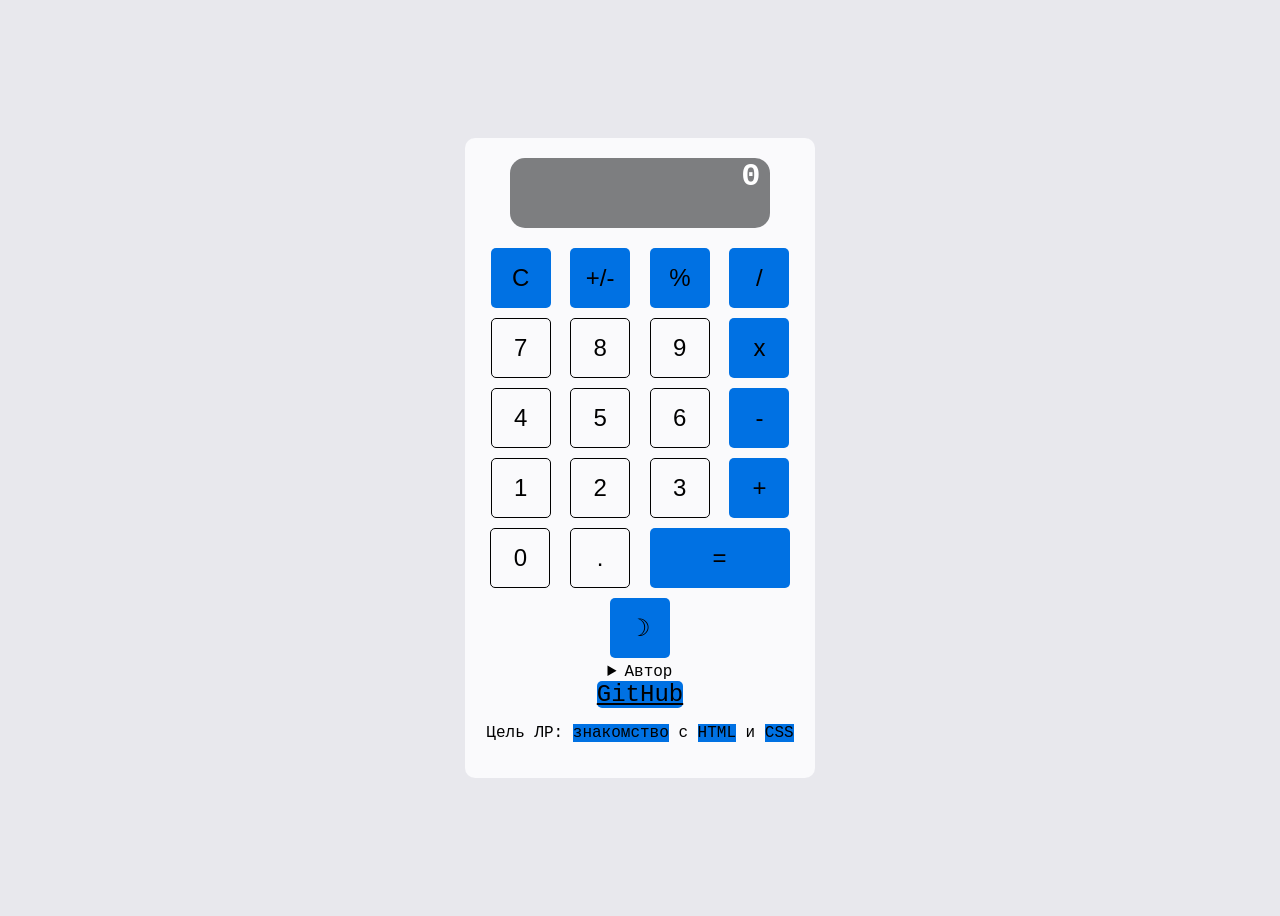
==== index.html @ 86825dfa "l1.1" ====
<!DOCTYPE html> 
<html> 
 <head> 
  <title>Калькулятор</title> 
  <link rel="stylesheet" href="style.css" /> 
 </head> 
 <body> 
  <div class="main"> 
   <div id="result" class="result">0</div> 
   <div> 
    <div> 
     <button id="btn_op_clear" class="my-btn secondary">C</button> 
     <button id="btn_op_sign" class="my-btn secondary">+/-</button> 
     <button id="btn_op_percent" class="my-btn secondary">%</button> 
     <button id="btn_op_div" class="my-btn primary">/</button> 
    </div> 
    <div> 
     <button id="btn_digit_7" class="my-btn">7</button> 
     <button id="btn_digit_8" class="my-btn">8</button> 
     <button id="btn_digit_9" class="my-btn">9</button> 
     <button id="btn_op_mult" class="my-btn primary">x</button> 
    </div> 
    <div> 
     <button id="btn_digit_4" class="my-btn">4</button> 
     <button id="btn_digit_5" class="my-btn">5</button> 
     <button id="btn_digit_6" class="my-btn">6</button> 
     <button id="btn_op_minus" class="my-btn primary">-</button> 
    </div> 
    <div> 
     <button id="btn_digit_1" class="my-btn">1</button> 
     <button id="btn_digit_2" class="my-btn">2</button> 
     <button id="btn_digit_3" class="my-btn">3</button> 
     <button id="btn_op_plus" class="my-btn primary">+</button> 
    </div> 
    <div> 
     <button id="btn_digit_0" class="my-btn">0</button> 
     <button id="btn_digit_dot" class="my-btn">.</button> 
     <button id="btn_op_equal" class="my-btn primary execute">=</button> 
    </div> 
   </div> 
   <button id="themeToggle" class="my-btn secondary">☽</button> 
 
   <details> 
    <summary>Автор</summary> 
    <p>Синицын Леонид Сергеевич ИУ5-45Б</p> 
   </details> 
   <a 
    href="https://github.com/LeonidS-1" 
    class="my-btn secondary" 
    target="_blank" 
    >GitHub</a 
   > 
   <p class="highlight">Цель ЛР: <mark>знакомство</mark> с <mark>HTML</mark> и <mark>CSS</mark></p> 
  </div> 
 </body> 
</html>
---- style.css ----
body { 
    background-size: cover; 
    color: #000000; 
    font-family: 'Courier New', monospace; 
    font-weight: lighter; 
    display: flex; 
    justify-content: center; 
    align-items: center; 
    height: 100vh; 
    background-color: rgb(232, 232, 237); 
   } 
    
   .main { 
    background: #fafafc; 
    padding: 20px; 
    border-radius: 10px; 
    text-align: center; 
   } 
    
   .result { 
    margin-left: 25px; 
    margin-bottom: 15px; 
    width: 250px; 
    height: 70px; 
    background: #7d7e80; 
    border-radius: 15px; 
    text-align: right; 
    font-size: 2rem; 
    font-weight: bold; 
    padding-right: 10px; 
    color: #ffffff; 
   } 
    
   .my-btn { 
    width: 60px; 
    height: 60px; 
    background: #fafafc; 
    margin: 5px; 
    cursor: pointer; 
    font-size: 1.5rem; 
    border: 1px solid #000000; 
    color: #000000; 
    border-radius: 5px; 
   } 
    
   .my-btn:hover { 
    color: #0076DF; 
   } 
    
   .my-btn.primary { 
    background: rgb(0, 113, 227); 
    border: none; 
   } 
    
   .my-btn.primary:hover { 
    background: #0076DF; 
    color: #000000; 
    border: 1px solid #000000; 
   } 
    
   .my-btn.secondary { 
    background: rgb(0, 113, 227); 
    border: none; 
   } 
   .my-btn.secondary:hover { 
    background: #0076DF; 
    color: #000000; 
    border: 1px solid #000000; 
   } 
   .my-btn.execute { 
    width: 140px; 
   } 
    
   .dropdown { 
    margin-top: 10px; 
   } 
    
   .highlight mark { 
    background-color: rgb(0, 113, 227); 
   } 
    
   .dark-theme { 
    background: #000; 
   }
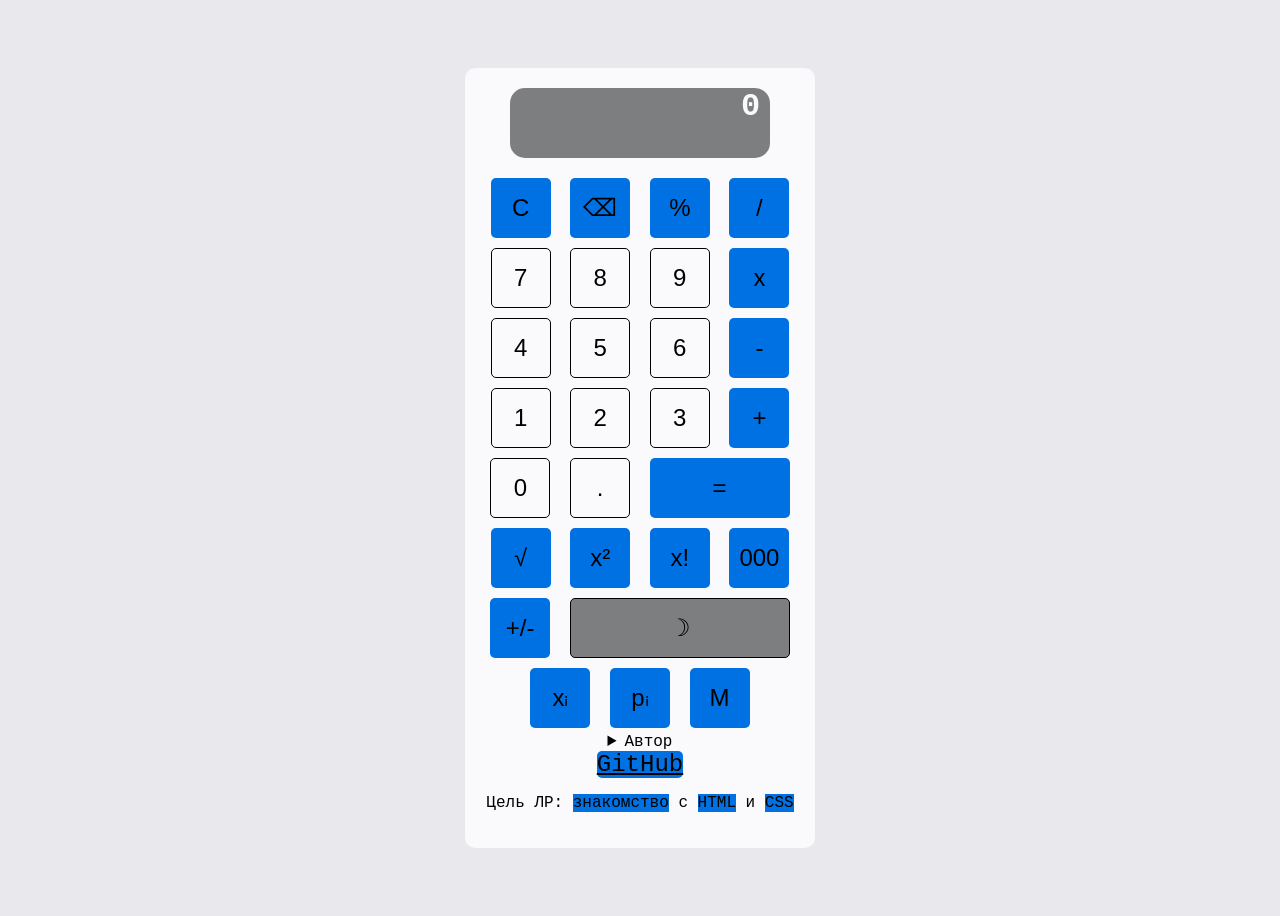
==== commit 2cc8577e: "1" ====
--- a/index.html
+++ b/index.html
@@ -3,49 +3,63 @@
  <head> 
   <title>Калькулятор</title> 
   <link rel="stylesheet" href="style.css" /> 
+  <script type="text/javascript" src="script.js"></script> 
  </head> 
  <body> 
   <div class="main"> 
    <div id="result" class="result">0</div> 
    <div> 
-    <div> 
-     <button id="btn_op_clear" class="my-btn secondary">C</button> 
-     <button id="btn_op_sign" class="my-btn secondary">+/-</button> 
-     <button id="btn_op_percent" class="my-btn secondary">%</button> 
-     <button id="btn_op_div" class="my-btn primary">/</button> 
-    </div> 
-    <div> 
-     <button id="btn_digit_7" class="my-btn">7</button> 
-     <button id="btn_digit_8" class="my-btn">8</button> 
-     <button id="btn_digit_9" class="my-btn">9</button> 
-     <button id="btn_op_mult" class="my-btn primary">x</button> 
-    </div> 
-    <div> 
-     <button id="btn_digit_4" class="my-btn">4</button> 
-     <button id="btn_digit_5" class="my-btn">5</button> 
-     <button id="btn_digit_6" class="my-btn">6</button> 
-     <button id="btn_op_minus" class="my-btn primary">-</button> 
-    </div> 
-    <div> 
-     <button id="btn_digit_1" class="my-btn">1</button> 
-     <button id="btn_digit_2" class="my-btn">2</button> 
-     <button id="btn_digit_3" class="my-btn">3</button> 
-     <button id="btn_op_plus" class="my-btn primary">+</button> 
-    </div> 
-    <div> 
-     <button id="btn_digit_0" class="my-btn">0</button> 
-     <button id="btn_digit_dot" class="my-btn">.</button> 
-     <button id="btn_op_equal" class="my-btn primary execute">=</button> 
-    </div> 
+    <div>
+        <button id="btn_op_clear" class="my-btn secondary">C</button>
+        <button id="btn_op_backspace" class="my-btn secondary">⌫</button>
+        <button id="btn_op_percent" class="my-btn secondary">%</button>
+        <button id="btn_op_div" class="my-btn primary">/</button>
+    </div>
+    <div>
+        <button id="btn_digit_7" class="my-btn">7</button>
+        <button id="btn_digit_8" class="my-btn">8</button>
+        <button id="btn_digit_9" class="my-btn">9</button>
+        <button id="btn_op_mult" class="my-btn primary">x</button>
+    </div>
+    <div>
+        <button id="btn_digit_4" class="my-btn">4</button>
+        <button id="btn_digit_5" class="my-btn">5</button>
+        <button id="btn_digit_6" class="my-btn">6</button>
+        <button id="btn_op_minus" class="my-btn primary">-</button>
+    </div>
+    <div>
+        <button id="btn_digit_1" class="my-btn">1</button>
+        <button id="btn_digit_2" class="my-btn">2</button>
+        <button id="btn_digit_3" class="my-btn">3</button>
+        <button id="btn_op_plus" class="my-btn primary">+</button>
+    </div>
+    <div>
+        <button id="btn_digit_0" class="my-btn">0</button>
+        <button id="btn_digit_dot" class="my-btn">.</button>
+        <button id="btn_op_equal" class="my-btn primary execute">=</button>
+    </div>
+    <div>
+        <button id="btn_op_sqrt" class="my-btn secondary">√</button>
+        <button id="btn_op_square" class="my-btn secondary">x²</button>
+        <button id="btn_op_factorial" class="my-btn secondary">x!</button>
+        <button id="btn_op_triple_zero" class="my-btn secondary">000</button>
+    </div>
+    <div>
+        <button id="btn_op_sign" class="my-btn secondary">+/-</button>
+        <button id="btn_op_change_result_color" class="my-btn-toggle">☽</button>
+    </div>
+    <div>
+        <button id="btn_nums" class="my-btn secondary">xᵢ</button>
+        <button id="btn_probs" class="my-btn secondary">pᵢ</button>
+        <button id="btn_mExp" class="my-btn secondary">M</button>
+    </div>
    </div> 
-   <button id="themeToggle" class="my-btn secondary">☽</button> 
- 
    <details> 
     <summary>Автор</summary> 
     <p>Синицын Леонид Сергеевич ИУ5-45Б</p> 
    </details> 
    <a 
-    href="https://github.com/LeonidS-1" 
+    href="https://github.com/LeonidS-1/JS2025" 
     class="my-btn secondary" 
     target="_blank" 
     >GitHub</a 
--- a/style.css
+++ b/style.css
@@ -28,7 +28,7 @@
     font-size: 2rem; 
     font-weight: bold; 
     padding-right: 10px; 
-    color: #ffffff; 
+    color: #fafafc; 
    } 
     
    .my-btn { 
@@ -46,7 +46,19 @@
    .my-btn:hover { 
     color: #0076DF; 
    } 
-    
+
+   .my-btn-toggle{
+	background-color: #7d7e80;
+	width: 220px;
+	height: 60px;
+	margin: 5px;
+	cursor: pointer;
+	font-size: 1.5rem;
+	border: 1px solid #000000;
+	color: #000000;
+	border-radius: 5px;
+    }
+
    .my-btn.primary { 
     background: rgb(0, 113, 227); 
     border: none; 
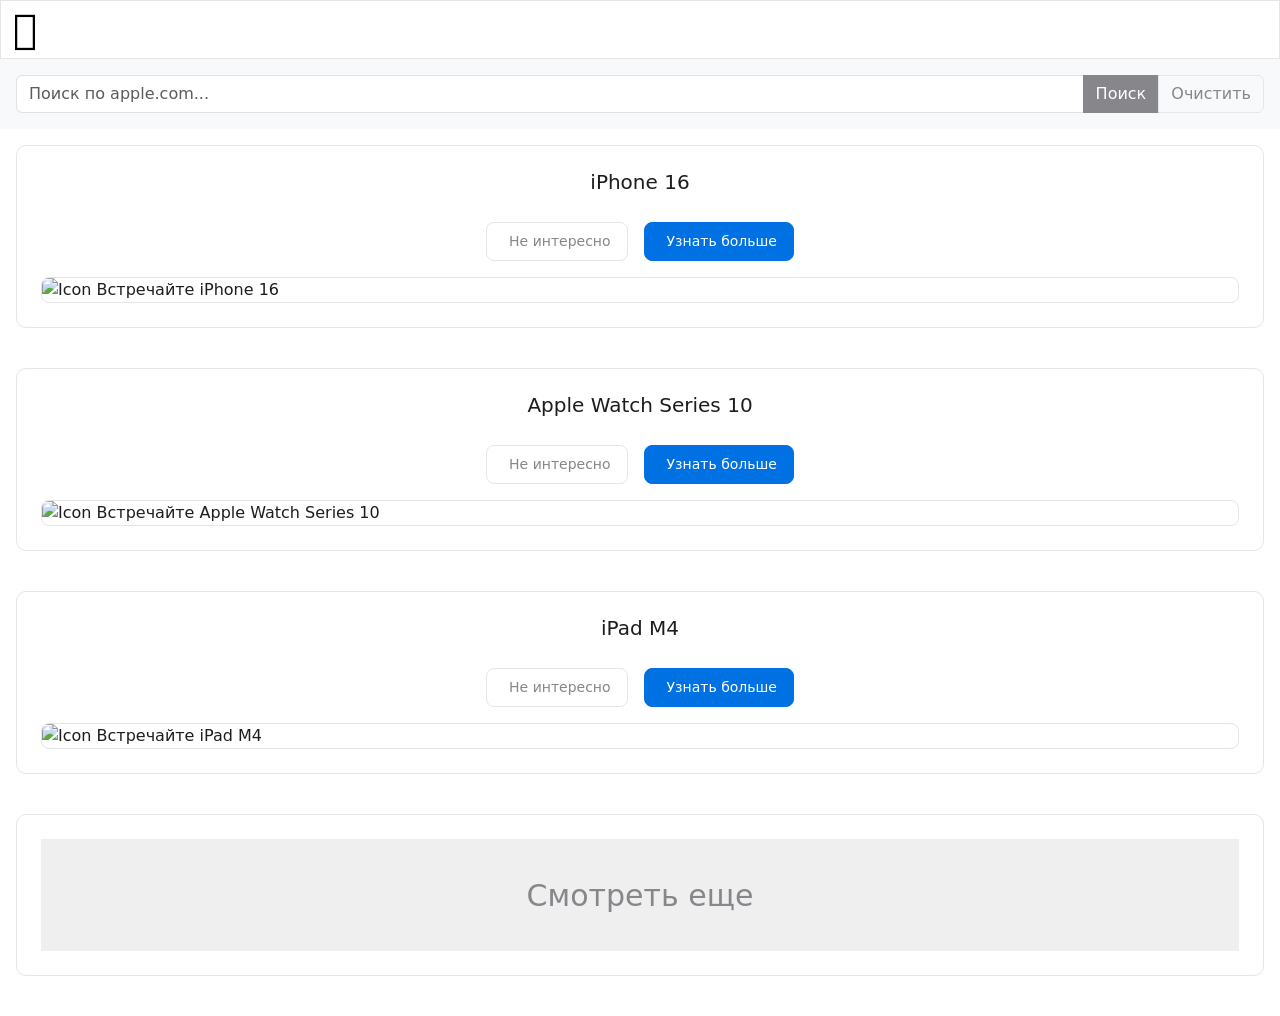
==== commit ca44f489: "lab3 + dz done" ====
--- a/index.html
+++ b/index.html
@@ -1,70 +1,18 @@
-<!DOCTYPE html> 
-<html> 
- <head> 
-  <title>Калькулятор</title> 
-  <link rel="stylesheet" href="style.css" /> 
-  <script type="text/javascript" src="script.js"></script> 
- </head> 
- <body> 
-  <div class="main"> 
-   <div id="result" class="result">0</div> 
-   <div> 
-    <div>
-        <button id="btn_op_clear" class="my-btn secondary">C</button>
-        <button id="btn_op_backspace" class="my-btn secondary">⌫</button>
-        <button id="btn_op_percent" class="my-btn secondary">%</button>
-        <button id="btn_op_div" class="my-btn primary">/</button>
-    </div>
-    <div>
-        <button id="btn_digit_7" class="my-btn">7</button>
-        <button id="btn_digit_8" class="my-btn">8</button>
-        <button id="btn_digit_9" class="my-btn">9</button>
-        <button id="btn_op_mult" class="my-btn primary">x</button>
-    </div>
-    <div>
-        <button id="btn_digit_4" class="my-btn">4</button>
-        <button id="btn_digit_5" class="my-btn">5</button>
-        <button id="btn_digit_6" class="my-btn">6</button>
-        <button id="btn_op_minus" class="my-btn primary">-</button>
-    </div>
-    <div>
-        <button id="btn_digit_1" class="my-btn">1</button>
-        <button id="btn_digit_2" class="my-btn">2</button>
-        <button id="btn_digit_3" class="my-btn">3</button>
-        <button id="btn_op_plus" class="my-btn primary">+</button>
-    </div>
-    <div>
-        <button id="btn_digit_0" class="my-btn">0</button>
-        <button id="btn_digit_dot" class="my-btn">.</button>
-        <button id="btn_op_equal" class="my-btn primary execute">=</button>
-    </div>
-    <div>
-        <button id="btn_op_sqrt" class="my-btn secondary">√</button>
-        <button id="btn_op_square" class="my-btn secondary">x²</button>
-        <button id="btn_op_factorial" class="my-btn secondary">x!</button>
-        <button id="btn_op_triple_zero" class="my-btn secondary">000</button>
-    </div>
-    <div>
-        <button id="btn_op_sign" class="my-btn secondary">+/-</button>
-        <button id="btn_op_change_result_color" class="my-btn-toggle">☽</button>
-    </div>
-    <div>
-        <button id="btn_nums" class="my-btn secondary">xᵢ</button>
-        <button id="btn_probs" class="my-btn secondary">pᵢ</button>
-        <button id="btn_mExp" class="my-btn secondary">M</button>
-    </div>
-   </div> 
-   <details> 
-    <summary>Автор</summary> 
-    <p>Синицын Леонид Сергеевич ИУ5-45Б</p> 
-   </details> 
-   <a 
-    href="https://github.com/LeonidS-1/JS2025" 
-    class="my-btn secondary" 
-    target="_blank" 
-    >GitHub</a 
-   > 
-   <p class="highlight">Цель ЛР: <mark>знакомство</mark> с <mark>HTML</mark> и <mark>CSS</mark></p> 
-  </div> 
- </body> 
-</html>+<!DOCTYPE html>
+<html lang="en">
+	<head>
+		<meta charset="UTF-8" />
+		<title>Apple</title>
+		<link
+			rel="stylesheet"
+			href="https://cdn.jsdelivr.net/npm/bootstrap@5.3.2/dist/css/bootstrap.min.css"
+		/>
+		<link rel="stylesheet" href="styles.css" />
+	</head>
+	<body style="background-color: #ffffff">
+		<div id="root"></div>
+		<script src="main.js" type="module"></script>
+
+		<script src="https://cdn.jsdelivr.net/npm/bootstrap@5.3.2/dist/js/bootstrap.bundle.min.js"></script>
+	</body>
+</html>
--- a/styles.css
+++ b/styles.css
@@ -0,0 +1,327 @@
+.main-container {
+    margin: 0 auto;
+    display: flex;
+    flex-direction: column;
+    gap: 24px;
+}
+
+.carousel-container {
+    width: 100%;
+    max-height: fit-content;
+    margin: 0 auto;
+    color: #1D1D1F; 
+    border: 1px solid #E5E5E7; 
+    border-radius: 8px;
+    overflow: hidden;
+}
+
+.navbar {
+    border: 1px solid #E5E5E7; 
+}
+
+.carousel-item img {
+    display: block;
+    width: 100%;
+    height: auto;
+    object-fit: cover;
+}
+
+.btn-custom {
+    padding: 8px 16px;
+    border-radius: 4px;
+    transition: all 0.3s ease;
+    border: none;
+    display: inline-block;
+    align-items: center;
+    gap: 8px;
+}
+
+.btn-primary {
+    background-color: #0071E3;
+    color: white;
+}
+
+.btn-secondary {
+    display: block;
+    width: 30%;
+    margin: auto;
+    padding: 10px;
+    background-color: #0071E3; 
+    color: white;
+    font-size: 16px;
+    font-weight: bold;
+    border: none;
+    border-radius: 4px;
+    cursor: pointer;
+    transition: background-color 0.3s ease;
+    max-width: 400px;
+}
+
+.btn-group {
+    display: inline-flex;
+    gap: 16px;
+    margin-top: 16px;
+	margin-bottom: 16px;
+    position: relative;
+    left: 50%;
+    transform: translateX(-50%);
+}
+
+.templates-card {
+    width: 100%;
+    height: fit-content;
+    background-color: #FFFFFF; 
+    border-radius: 10px;
+    border: 1px solid #E5E5E7; 
+    margin-bottom: 24px;
+}
+
+.card-body-custom {
+    color: #1D1D1F; 
+    padding: 24px;
+}
+
+.card-title-custom {
+    color: #1D1D1F;
+    text-align: center;
+    font-size: 20px;
+    margin-bottom: 12px;
+}
+
+.card-text-custom {
+    color: #86868B; 
+    font-size: 14px;
+    margin-bottom: 24px;
+}
+
+#add-card-button {
+    color: #86868B;
+    font-size: 30px;
+    border: none;
+    width: 100%;
+    text-align: center;
+    display: block;
+    padding: 15px 0;
+    height: 112px;
+}
+
+.header {
+    display: grid;
+    grid-template-columns: 1fr auto 1fr;
+    align-items: center;
+    gap: 16px;
+    padding: 16px 0;
+}
+
+.header-center {
+    text-align: center;
+}
+
+.header-title {
+    color: #1D1D1F;
+    font-weight: 600;
+    margin: 0;
+}
+
+.description-container {
+    margin: 30px auto;
+    padding: 20px;
+    max-width: 800px;
+    background-color: #F5F5F7; 
+    border-radius: 8px;
+    box-shadow: 0 2px 8px rgba(0, 0, 0, 0.08);
+    border: 1px solid #E5E5E7; 
+}
+
+.apple-btn {
+    padding: 8px 16px;
+    border-radius: 8px; 
+    font-size: 14px;
+    font-weight: 500;
+    cursor: pointer;
+    transition: all 0.3s ease;
+    display: inline-flex;
+    align-items: center;
+    gap: 6px;
+    border: 1px solid transparent;
+}
+
+.apple-btn-secondary {
+    background-color: white;
+    border-color: #E5E5E7; 
+    color: #86868B; 
+}
+
+.apple-btn-secondary:hover {
+    background-color: #F5F5F7; 
+    border-color: #D2D2D7;
+}
+
+.apple-btn-primary {
+    background-color: #0071E3; 
+    border-color: #0071E3;
+    color: white;
+}
+
+.apple-btn-primary:hover {
+    background-color: #0062C4; 
+    border-color: #0062C4;
+}
+
+.apple-btn .bi {
+    font-size: 16px;
+}
+.form-container {
+    background-color: #FFFFFF; 
+    border: 2px solid #E5E5E7; 
+    margin: auto;
+    border-radius: 8px;
+    padding: 20px;
+    width: 100%;
+    max-width: 400px;
+    box-shadow: 0 4px 6px rgba(0, 0, 0, 0.1);
+}
+
+.form-container h2 {
+    color: #000000; 
+    margin-bottom: 20px;
+    font-size: 24px;
+    text-align: center;
+}
+
+.form-group {
+    margin-bottom: 15px;
+}
+
+.form-group label {
+    display: block;
+    font-weight: bold;
+    margin-bottom: 5px;
+    color: #1D1D1F; 
+}
+
+.form-group input,
+.form-group textarea {
+    width: 100%;
+    padding: 10px;
+    border: 1px solid #E5E5E7; 
+    border-radius: 4px;
+    font-size: 14px;
+    color: #1D1D1F; 
+    background-color: #FFFFFF; 
+}
+
+.form-group input:focus,
+.form-group textarea:focus {
+    border-color: #0071E3; 
+    outline: none;
+    box-shadow: 0 0 5px rgba(0, 113, 227, 0.5);
+}
+
+.submit-button {
+    display: block;
+    width: 100%;
+    padding: 10px;
+    background-color: #0071E3; 
+    color: white;
+    font-size: 16px;
+    font-weight: bold;
+    border: none;
+    border-radius: 4px;
+    cursor: pointer;
+    transition: background-color 0.3s ease;
+}
+
+.submit-button:hover {
+    background-color: #0062C4; 
+}
+
+.tool-card {
+    height: 100%;
+    border-radius: 10px;
+    box-shadow: 0 4px 6px rgba(0,0,0,0.1);
+    transition: all 0.3s ease;
+}
+
+.tool-card:hover {
+    box-shadow: 0 6px 12px rgba(0,0,0,0.15);
+}
+
+.result-box {
+    min-height: 100px;
+    background-color: #F5F5F7;
+    border-radius: 5px;
+    padding: 10px;
+    margin-top: 10px;
+    border: 1px solid #E5E5E7; 
+}
+
+.btn-postman {
+    background-color: #0071E3; 
+    color: white;
+    border: none;
+}
+
+.btn-postman:hover {
+    background-color: #0062C4; 
+    color: white;
+}
+
+.discount-block {
+    background-color: #F5F5F7;
+    border-radius: 12px;
+    padding: 20px; 
+    margin: 20px 0;
+    border: 1px solid #E5E5E7;
+    color: #1D1D1F;
+}
+
+.discount-block h4 {
+    color: #000000;
+    font-size: 20px;
+    font-weight: 600;
+    margin-bottom: 12px;
+}
+
+.discount-block p {
+    font-size: 16px;
+    line-height: 1.5;
+    margin-bottom: 8px;
+}
+
+.discount-block strong {
+    color: #0071E3;
+    font-weight: 600;
+}
+
+.discount-block small {
+    font-size: 14px;
+    color: #86868B;
+    display: block;
+    margin-top: 12px;
+}
+
+.discount-block {
+    max-width: 500px;
+    margin: 0 auto 2rem auto;
+    padding: 1.5rem;
+    background: #F5F5F7;
+    border-radius: 8px;
+    text-align: center;
+}
+
+.col-md-6.col-lg-3 {
+    margin: 0 auto;
+    float: none;
+}
+
+.card.tool-card {
+    box-shadow: 0 2px 10px rgba(0,0,0,0.1);
+}
+
+.result-box {
+    background: #F5F5F7;
+    padding: 1rem;
+    border-radius: 6px;
+    min-height: 100px;
+}
